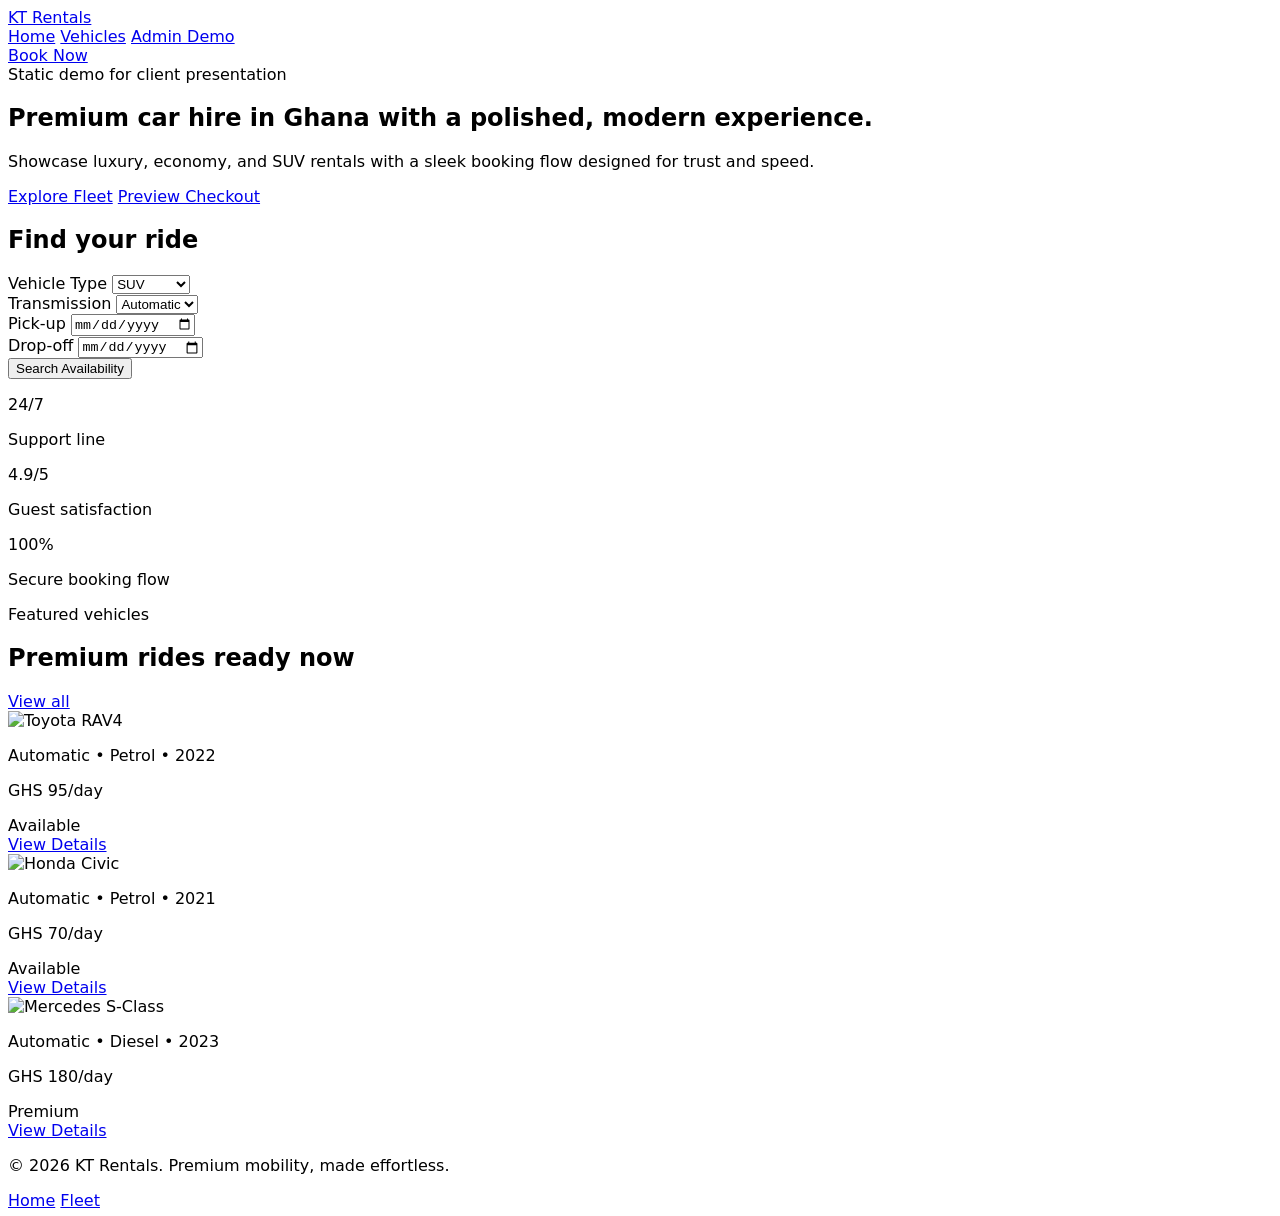
==== index.html @ 71f135c3 "Add files via upload" ====
<!DOCTYPE html>
<html lang="en" class="h-full">
<head>
  <meta charset="UTF-8" />
  <meta name="viewport" content="width=device-width, initial-scale=1.0" />
  <title>KT Rentals Demo</title>
  <script src="https://cdn.tailwindcss.com"></script>
  <link rel="stylesheet" href="./styles.css" />
</head>
<body class="min-h-full bg-slate-950 text-slate-100">
  <header class="border-b border-white/10 bg-slate-950/90 backdrop-blur">
    <div class="mx-auto flex max-w-7xl flex-col items-start gap-3 px-4 py-4 sm:flex-row sm:items-center sm:justify-between sm:px-6 lg:px-8">
      <a href="./index.html" class="text-xl font-semibold tracking-wide text-white">KT Rentals</a>
      <nav class="hidden items-center gap-6 text-sm text-slate-300 md:flex">
        <a href="./index.html" class="transition hover:text-white">Home</a>
        <a href="./vehicles.html" class="transition hover:text-white">Vehicles</a>
        <a href="./admin.html" class="transition hover:text-white">Admin Demo</a>
      </nav>
      <div class="flex items-center gap-3">
        <a href="./checkout.html" class="rounded-full border border-white/10 px-3 py-1 text-sm text-slate-300 transition hover:text-white">Book Now</a>
      </div>
    </div>
  </header>

  <main class="mx-auto max-w-7xl px-3 py-6 sm:px-6 sm:py-10 lg:px-8">
    <section class="grid gap-6 rounded-3xl border border-white/10 bg-gradient-to-br from-slate-900 via-slate-900 to-blue-800 p-5 shadow-2xl shadow-black/30 sm:p-8 lg:grid-cols-[1.2fr_0.8fr] lg:p-12">
      <div class="space-y-6">
        <span class="inline-flex rounded-full border border-white/20 bg-white/10 px-3 py-1 text-sm font-medium text-slate-200">Static demo for client presentation</span>
        <h1 class="text-4xl font-semibold tracking-tight text-white sm:text-5xl">Premium car hire in Ghana with a polished, modern experience.</h1>
        <p class="max-w-2xl text-lg text-slate-300">Showcase luxury, economy, and SUV rentals with a sleek booking flow designed for trust and speed.</p>
        <div class="flex flex-wrap gap-3">
          <a href="./vehicles.html" class="rounded-full bg-white px-4 py-2 font-medium text-slate-900 transition hover:bg-slate-200">Explore Fleet</a>
          <a href="./checkout.html" class="rounded-full border border-white/20 px-4 py-2 font-medium text-white transition hover:bg-white/10">Preview Checkout</a>
        </div>
      </div>
      <div class="rounded-2xl border border-white/10 bg-slate-950/70 p-6 shadow-xl">
        <h2 class="text-xl font-semibold text-white">Find your ride</h2>
        <form class="mt-6 space-y-4">
          <div>
            <label class="mb-2 block text-sm text-slate-300">Vehicle Type</label>
            <select class="w-full rounded-xl border border-white/10 bg-slate-900 px-3 py-3 text-slate-100">
              <option>SUV</option>
              <option>Economy</option>
              <option>Luxury</option>
            </select>
          </div>
          <div>
            <label class="mb-2 block text-sm text-slate-300">Transmission</label>
            <select class="w-full rounded-xl border border-white/10 bg-slate-900 px-3 py-3 text-slate-100">
              <option>Automatic</option>
              <option>Manual</option>
            </select>
          </div>
          <div class="grid gap-4 sm:grid-cols-2">
            <div>
              <label class="mb-2 block text-sm text-slate-300">Pick-up</label>
              <input type="date" class="w-full rounded-xl border border-white/10 bg-slate-900 px-3 py-3 text-slate-100" />
            </div>
            <div>
              <label class="mb-2 block text-sm text-slate-300">Drop-off</label>
              <input type="date" class="w-full rounded-xl border border-white/10 bg-slate-900 px-3 py-3 text-slate-100" />
            </div>
          </div>
          <button class="w-full rounded-full bg-blue-600 px-4 py-3 font-semibold text-white transition hover:bg-blue-700">Search Availability</button>
        </form>
      </div>
    </section>

    <section class="mt-10 grid gap-4 rounded-2xl border border-white/10 bg-slate-900/70 p-4 sm:grid-cols-3 sm:p-6">
      <div>
        <p class="text-3xl font-semibold text-white">24/7</p>
        <p class="text-sm text-slate-400">Support line</p>
      </div>
      <div>
        <p class="text-3xl font-semibold text-white">4.9/5</p>
        <p class="text-sm text-slate-400">Guest satisfaction</p>
      </div>
      <div>
        <p class="text-3xl font-semibold text-white">100%</p>
        <p class="text-sm text-slate-400">Secure booking flow</p>
      </div>
    </section>

    <section class="mt-10">
      <div class="mb-6 flex flex-col items-start gap-3 sm:flex-row sm:items-end sm:justify-between">
        <div>
          <p class="text-sm uppercase tracking-[0.3em] text-slate-400">Featured vehicles</p>
          <h2 class="text-2xl font-semibold text-white">Premium rides ready now</h2>
        </div>
        <a href="./vehicles.html" class="text-sm font-medium text-blue-400 hover:text-blue-300">View all</a>
      </div>
      <div class="grid gap-4 grid-cols-2 sm:grid-cols-1 md:grid-cols-2 xl:grid-cols-3">
        <article class="overflow-hidden rounded-3xl border border-white/10 bg-slate-900 shadow-xl shadow-black/20">
          <img src="https://images.unsplash.com/photo-1553440569-bcc63803a83d?auto=format&fit=crop&w=900&q=80" alt="Toyota RAV4" class="h-44 w-full object-cover" />
          <div class="space-y-4 p-6">
            <p class="text-sm text-slate-400">Automatic • Petrol • 2022</p>
            <div class="flex items-center justify-between">
              <p class="text-xl font-semibold text-white">GHS 95/day</p>
              <span class="rounded-full bg-emerald-100 px-3 py-1 text-sm font-medium text-emerald-700">Available</span>
            </div>
            <a href="./vehicle.html" class="inline-flex rounded-full bg-blue-600 px-4 py-2 text-sm font-medium text-white transition hover:bg-blue-700">View Details</a>
          </div>
        </article>
        <article class="overflow-hidden rounded-3xl border border-white/10 bg-slate-900 shadow-xl shadow-black/20">
          <img src="https://images.unsplash.com/photo-1492144534655-ae79c964c9d7?auto=format&fit=crop&w=900&q=80" alt="Honda Civic" class="h-44 w-full object-cover" />
          <div class="space-y-4 p-6">
            <p class="text-sm text-slate-400">Automatic • Petrol • 2021</p>
            <div class="flex items-center justify-between">
              <p class="text-xl font-semibold text-white">GHS 70/day</p>
              <span class="rounded-full bg-emerald-100 px-3 py-1 text-sm font-medium text-emerald-700">Available</span>
            </div>
            <a href="./vehicle.html" class="inline-flex rounded-full bg-blue-600 px-4 py-2 text-sm font-medium text-white transition hover:bg-blue-700">View Details</a>
          </div>
        </article>
        <article class="overflow-hidden rounded-3xl border border-white/10 bg-slate-900 shadow-xl shadow-black/20">
          <img src="https://images.unsplash.com/photo-1511919884226-fd3cad34687c?auto=format&fit=crop&w=900&q=80" alt="Mercedes S-Class" class="h-44 w-full object-cover" />
          <div class="space-y-4 p-6">
            <p class="text-sm text-slate-400">Automatic • Diesel • 2023</p>
            <div class="flex items-center justify-between">
              <p class="text-xl font-semibold text-white">GHS 180/day</p>
              <span class="rounded-full bg-amber-100 px-3 py-1 text-sm font-medium text-amber-700">Premium</span>
            </div>
            <a href="./vehicle.html" class="inline-flex rounded-full bg-blue-600 px-4 py-2 text-sm font-medium text-white transition hover:bg-blue-700">View Details</a>
          </div>
        </article>
      </div>
    </section>
  </main>

  <footer class="border-t border-white/10 bg-slate-950">
    <div class="mx-auto flex max-w-7xl flex-col gap-4 px-4 py-8 text-sm text-slate-400 sm:px-6 lg:flex-row lg:items-center lg:justify-between lg:px-8">
      <p>© 2026 KT Rentals. Premium mobility, made effortless.</p>
      <div class="flex gap-4">
        <a href="./index.html" class="transition hover:text-white">Home</a>
        <a href="./vehicles.html" class="transition hover:text-white">Fleet</a>
      </div>
    </div>
  </footer>
</body>
</html>
---- styles.css ----
body {
  font-family: Inter, ui-sans-serif, system-ui, -apple-system, BlinkMacSystemFont, "Segoe UI", sans-serif;
  -webkit-font-smoothing: antialiased;
  -moz-osx-font-smoothing: grayscale;
  overflow-x: hidden;
}

::selection {
  background: rgba(59, 130, 246, 0.35);
  color: white;
}

@media (max-width: 768px) {
  body {
    font-size: 15px;
  }

  html,
  body {
    overflow-x: hidden;
  }

  header > div,
  header .flex,
  footer > div {
    flex-direction: column;
    align-items: flex-start;
    gap: 0.75rem;
  }

  header nav {
    display: none;
  }

  main,
  section,
  article,
  form,
  .rounded-3xl,
  .rounded-2xl {
    width: 100%;
    max-width: 100%;
  }

  main {
    padding-left: 0.9rem;
    padding-right: 0.9rem;
  }

  .rounded-3xl,
  .rounded-2xl {
    border-radius: 1rem;
  }

  .grid,
  .flex {
    width: 100%;
  }

  .grid > *,
  .flex > * {
    min-width: 0;
  }

  .sm\:grid-cols-2,
  .sm\:grid-cols-3,
  .md\:grid-cols-2,
  .md\:grid-cols-3,
  .xl\:grid-cols-3,
  .lg\:grid-cols-\[1\.2fr_0\.8fr\],
  .lg\:grid-cols-\[0\.9fr_1\.1fr\],
  .lg\:grid-cols-\[1\.1fr_0\.9fr\],
  .lg\:grid-cols-\[1fr_0\.7fr\] {
    grid-template-columns: 1fr !important;
  }

  .flex.items-end.justify-between,
  .flex.items-center.justify-between,
  .flex.items-start.justify-between,
  .flex.items-start.justify-between,
  .flex.items-center.justify-between {
    flex-direction: column;
    align-items: flex-start;
    gap: 0.75rem;
  }

  .flex-wrap {
    flex-wrap: wrap;
  }

  .p-8,
  .p-6,
  .p-5 {
    padding: 1rem !important;
  }

  .h-72,
  .h-64,
  .h-44,
  .h-40 {
    height: 13rem !important;
  }

  h1 {
    font-size: 1.7rem !important;
    line-height: 1.2;
  }

  h2 {
    font-size: 1.35rem !important;
  }

  h3 {
    font-size: 1.15rem !important;
  }

  button,
  a,
  input,
  select {
    min-height: 44px;
    font-size: 16px;
  }

  .w-full.rounded-full {
    width: 100%;
    text-align: center;
  }

  .overflow-x-auto {
    overflow-x: auto;
    -webkit-overflow-scrolling: touch;
  }
}
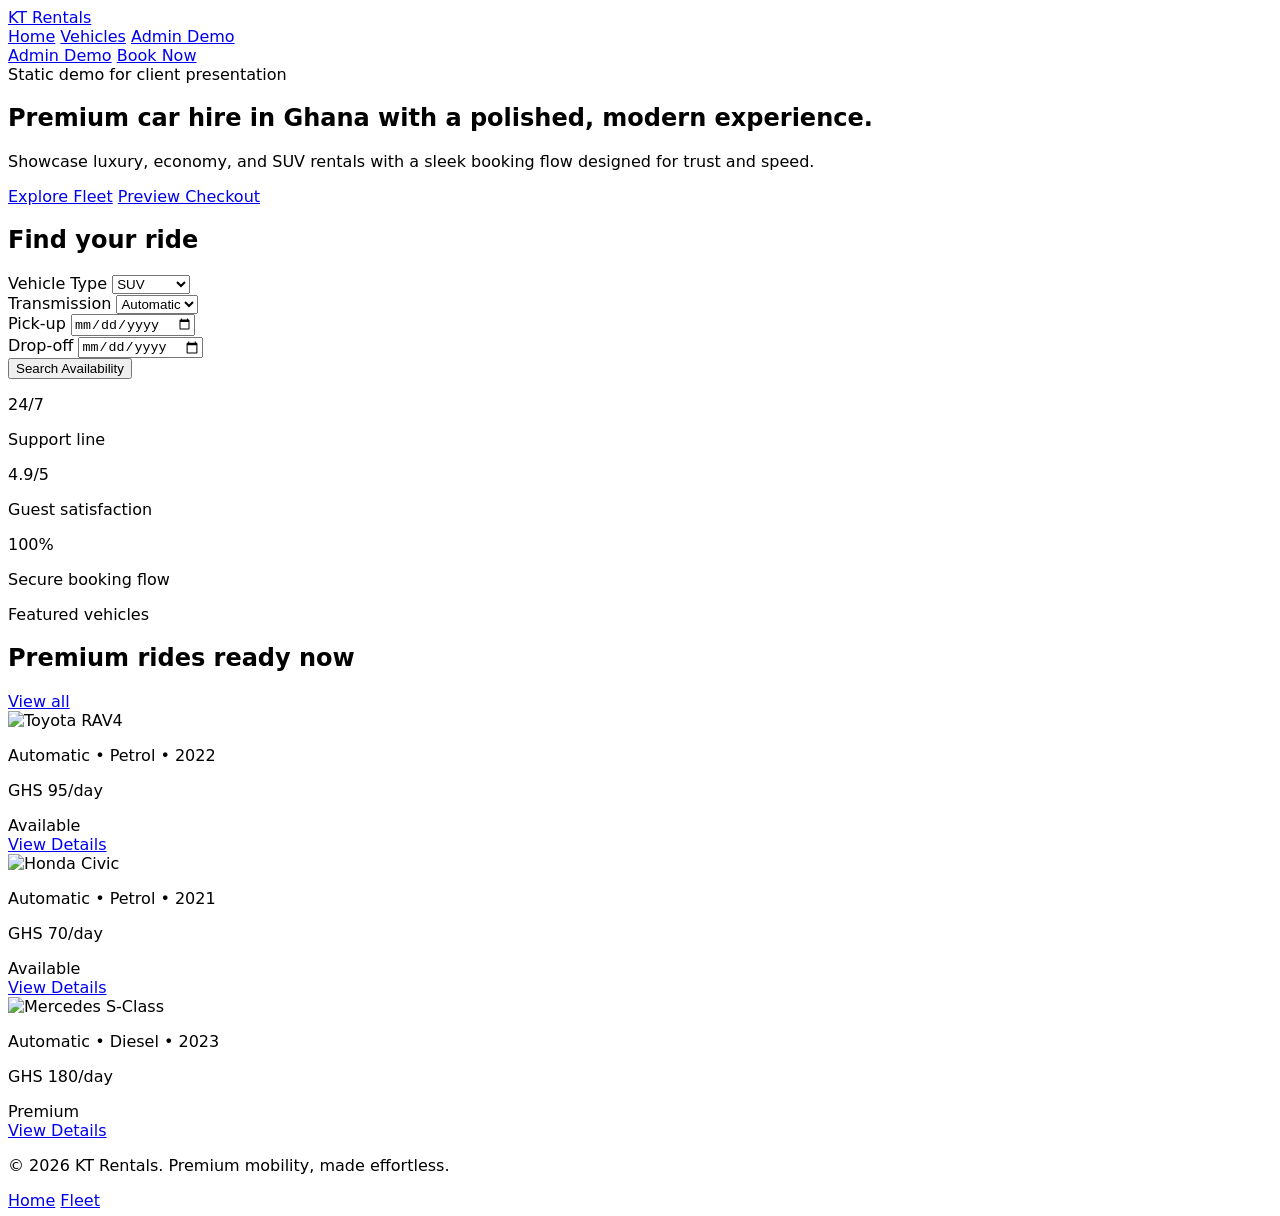
==== commit 281fe4a5: "Add Admin Demo button to header Updated header section to include an Admin Demo button." ====
--- a/index.html
+++ b/index.html
@@ -16,8 +16,9 @@
         <a href="./vehicles.html" class="transition hover:text-white">Vehicles</a>
         <a href="./admin.html" class="transition hover:text-white">Admin Demo</a>
       </nav>
-      <div class="flex items-center gap-3">
-        <a href="./checkout.html" class="rounded-full border border-white/10 px-3 py-1 text-sm text-slate-300 transition hover:text-white">Book Now</a>
+      <div class="flex flex-wrap items-center gap-2">
+        <a href="./admin.html" class="rounded-full bg-blue-600 px-3 py-2 text-sm font-medium text-white transition hover:bg-blue-700">Admin Demo</a>
+        <a href="./checkout.html" class="rounded-full border border-white/10 px-3 py-2 text-sm text-slate-300 transition hover:text-white">Book Now</a>
       </div>
     </div>
   </header>
